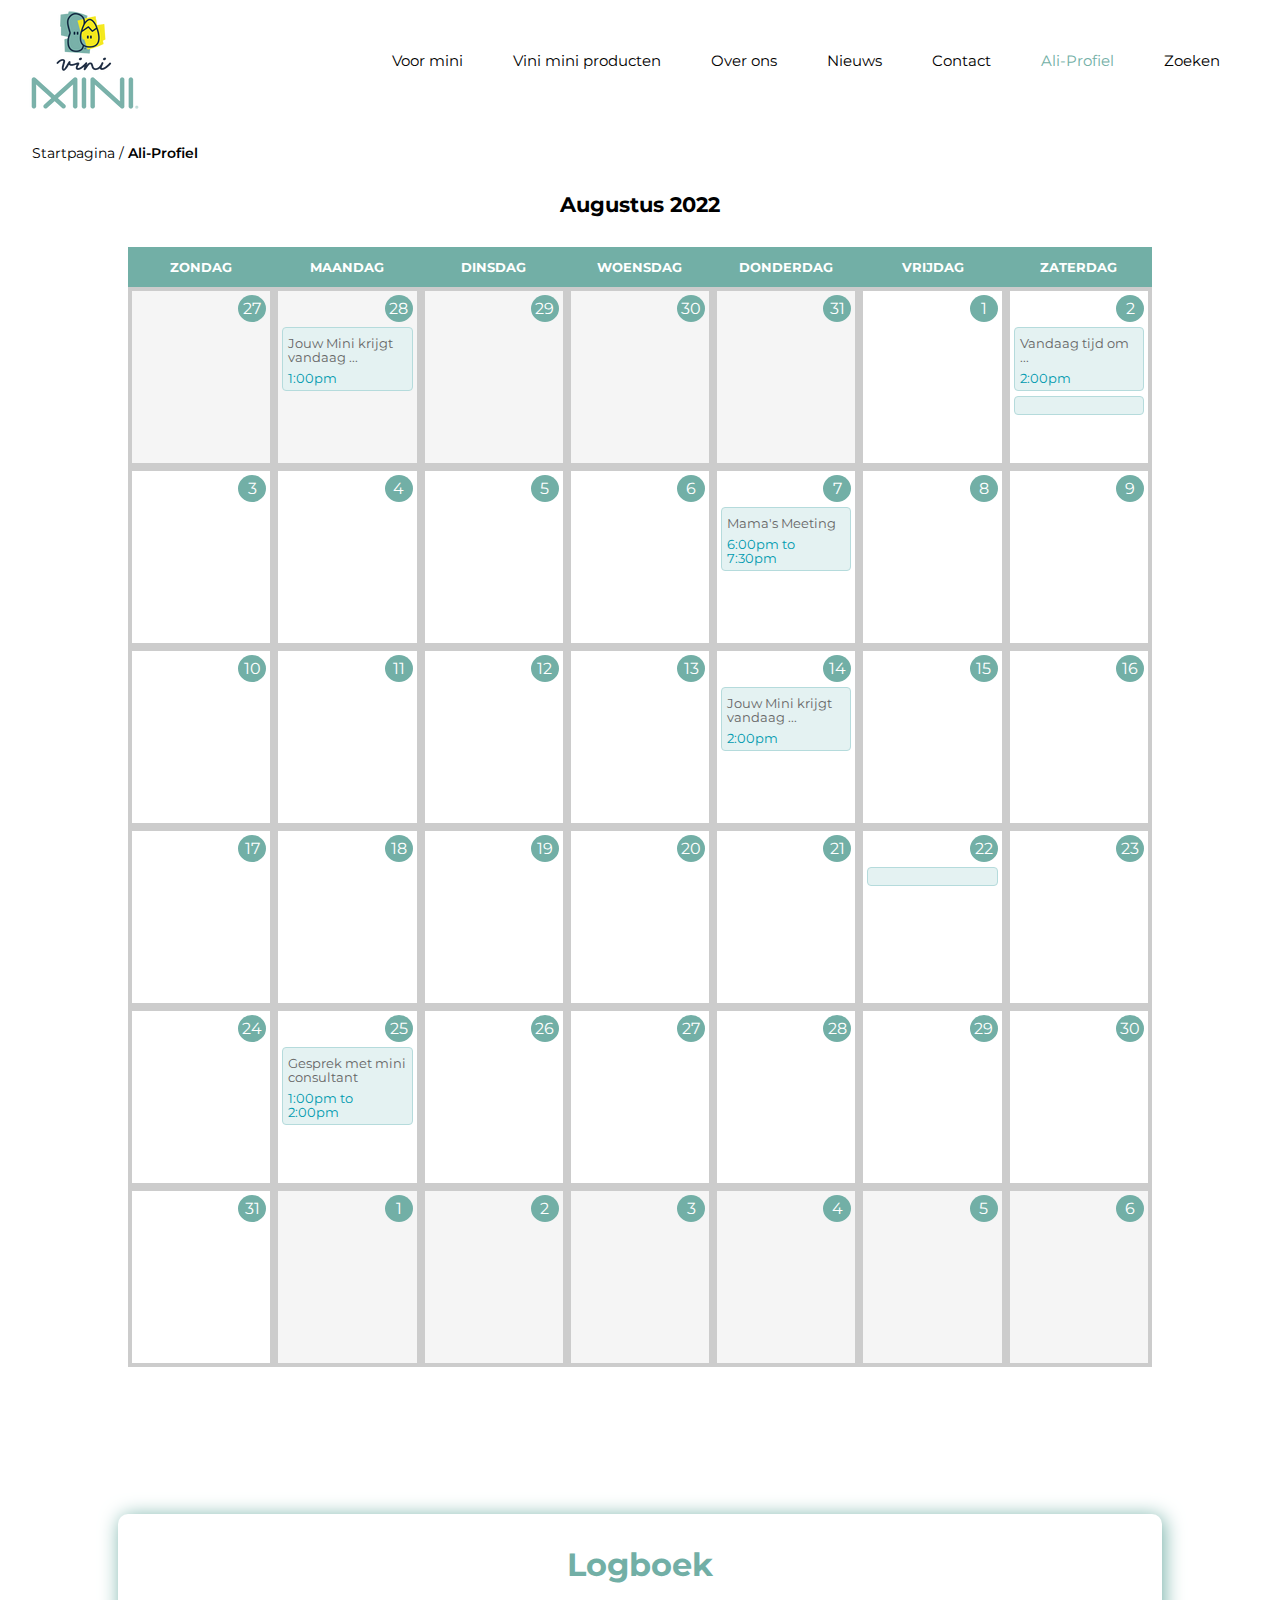
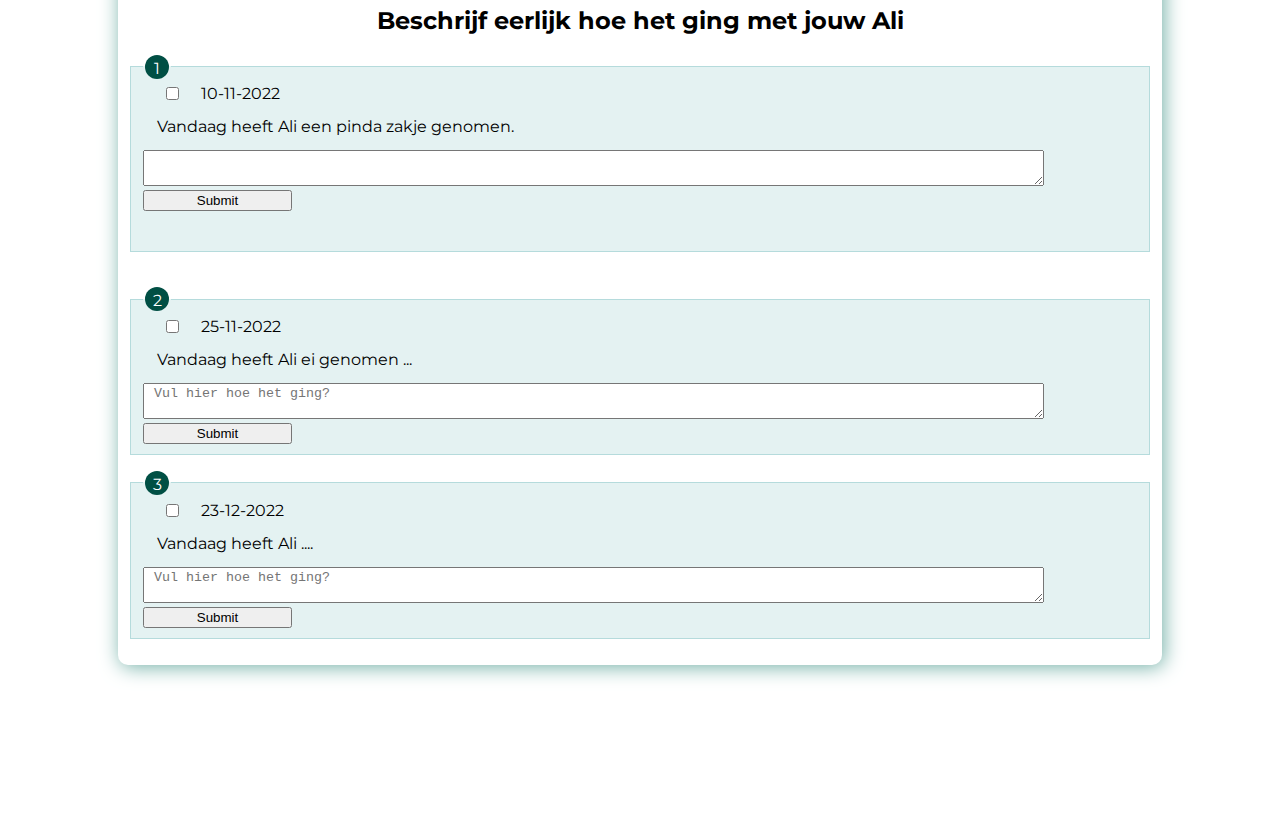
==== agenda.html @ 5429fd3d "Alles van Sprint III" ====
<!DOCTYPE html>
<html lang="en">
  <head>
    <meta charset="UTF-8" />
    <meta http-equiv="X-UA-Compatible" content="IE=edge" />
    <meta name="viewport" content="width=device-width, initial-scale=1.0" />
    <link rel="stylesheet" href="styles/styles.css" />
    <title>Agenda&Logboek</title>

  </head>

  <header>
    <nav>
      <img
        src="assets/LOGO-ORGINEEL-VINI-MINI-OKT-2021_142x100.png"
        alt="logo"
      />
      <ul>
        <li>Voor mini</li>
        <li>Vini mini producten</li>
        <li>Over ons</li>
        <li>Nieuws</li>
        <li>Contact</li>
        <li class="Mini">Ali-Profiel</li>
        <li>Zoeken</li>
      </ul>
    </nav>
  </header>

  <body>
    <div class="homepage2">
      Startpagina / <a href="index.html" class="homepagina2"> Ali-Profiel</a>
    </div>
    <table id="calendar">
      <caption>
        Augustus 2022
      </caption>
      <tr class="weekdays">
        <th scope="col">Zondag</th>
        <th scope="col">Maandag</th>
        <th scope="col">Dinsdag</th>
        <th scope="col">Woensdag</th>
        <th scope="col">Donderdag</th>
        <th scope="col">Vrijdag</th>
        <th scope="col">Zaterdag</th>
      </tr>

      <tr class="days">
        <td class="day other-month">
          <div class="date">27</div>
        </td>
        <td class="day other-month">
          <div class="date">28</div>
          <div class="event">
            <div class="event-desc">Jouw Mini krijgt vandaag ...</div>
            <div class="event-time">1:00pm</div>
          </div>
        </td>
        <td class="day other-month">
          <div class="date">29</div>
        </td>
        <td class="day other-month">
          <div class="date">30</div>
        </td>
        <td class="day other-month">
          <div class="date">31</div>
        </td>

        <td class="day">
          <div class="date">1</div>
        </td>
        <td class="day">
          <div class="date">2</div>
          <div class="event">
            <div class="event-desc">Vandaag tijd om ...</div>

            <div class="event-time">2:00pm</div>
          </div>
          <div class="event">
            <div class="event-desc"></div>

            <div class="event-time"></div>
          </div>
        </td>
      </tr>
      <tr>
        <td class="day">
          <div class="date">3</div>
        </td>
        <td class="day">
          <div class="date">4</div>
        </td>
        <td class="day">
          <div class="date">5</div>
        </td>
        <td class="day">
          <div class="date">6</div>
        </td>
        <td class="day">
          <div class="date">7</div>
          <div class="event">
            <div class="event-desc">Mama's Meeting</div>
            <div class="event-time">6:00pm to 7:30pm</div>
          </div>
        </td>
        <td class="day">
          <div class="date">8</div>
        </td>
        <td class="day">
          <div class="date">9</div>
        </td>
      </tr>
      <tr>
        <td class="day">
          <div class="date">10</div>
        </td>
        <td class="day">
          <div class="date">11</div>
        </td>
        <td class="day">
          <div class="date">12</div>
        </td>
        <td class="day">
          <div class="date">13</div>
        </td>
        <td class="day">
          <div class="date">14</div>
          <div class="event">
            <div class="event-desc">Jouw Mini krijgt vandaag ...</div>
            <div class="event-time">2:00pm</div>
          </div>
        </td>
        <td class="day">
          <div class="date">15</div>
        </td>
        <td class="day">
          <div class="date">16</div>
        </td>
      </tr>
      <tr>
        <td class="day">
          <div class="date">17</div>
        </td>
        <td class="day">
          <div class="date">18</div>
        </td>
        <td class="day">
          <div class="date">19</div>
        </td>
        <td class="day">
          <div class="date">20</div>
        </td>
        <td class="day">
          <div class="date">21</div>
        </td>
        <td class="day">
          <div class="date">22</div>
          <div class="event">
            <div class="event-desc"></div>
            <div class="event-time"></div>
          </div>
        </td>
        <td class="day">
          <div class="date">23</div>
        </td>
      </tr>
      <tr>
        <td class="day">
          <div class="date">24</div>
        </td>
        <td class="day">
          <div class="date">25</div>
          <div class="event">
            <div class="event-desc">Gesprek met mini consultant</div>
            <div class="event-time">1:00pm to 2:00pm</div>
          </div>
        </td>
        <td class="day">
          <div class="date">26</div>
        </td>
        <td class="day">
          <div class="date">27</div>
        </td>
        <td class="day">
          <div class="date">28</div>
        </td>
        <td class="day">
          <div class="date">29</div>
        </td>
        <td class="day">
          <div class="date">30</div>
        </td>
      </tr>
      <tr>
        <td class="day">
          <div class="date">31</div>
        </td>
        <td class="day other-month">
          <div class="date">1</div>
          <!-- Next Month -->
        </td>
        <td class="day other-month">
          <div class="date">2</div>
        </td>
        <td class="day other-month">
          <div class="date">3</div>
        </td>
        <td class="day other-month">
          <div class="date">4</div>
        </td>
        <td class="day other-month">
          <div class="date">5</div>
        </td>
        <td class="day other-month">
          <div class="date">6</div>
        </td>
      </tr>
    </table>
    <br />
    <div class="logboek">
      <h1>Logboek</h1>
      <h2>Beschrijf eerlijk hoe het ging met jouw Ali</h2>

      <style>
        fieldset {
          background-color: rgba(0, 0, 0, 0.1);
          border: none;
          margin-bottom: 1em;
          background: #e4f2f2;
         border: 1px solid #b5dbdc;
        }
        legend,
        legend span {
          color: #000;
        }

        legend span {
          background-color: #004f44;
          border-radius: 50%;
          display: inline-block;
          padding: 0.25rem;
          font-size: 1em;
          width: 1em;
          height: 1em;
          text-align: center;
          color: white;
        }
          input{
            width: 15%;
            
          }
          textarea {
            width: 90%;
          }
        
      </style>

      <fieldset class="input1">
        <div class="inputForm">
          <input class="input" type="checkbox" />
          <label class="container">10-11-2022</label>
          <span class="checkmark"></span>
        </div>
        <p> Vandaag heeft Ali een pinda zakje genomen.</p>
        <legend><span>1</span></legend>
        <label for="question"></label>
        <textarea id="question" placeholder="Vul hier hoe het ging?">
        </textarea> 
        <input type="submit" value="Submit">
        <p class="test">Dit zie je nu!</p>
      </fieldset>
      <br/>
      
      <fieldset>
        <div class="inputForm">
          <input class="input" type="checkbox" />
          <label class="container">25-11-2022</label>
          <span class="checkmark"></span>
        </div>
        <p> Vandaag heeft Ali ei genomen ... </p>
        <legend><span>2</span></legend>
        <label for="question"></label>
       <textarea id="question" placeholder=" Vul hier hoe het ging?"></textarea>
       <input type="submit" value="Submit">
      </fieldset>

      <fieldset>
        <div class="inputForm">
          <input class="input" type="checkbox" />
          <label class="container">23-12-2022</label>
          <span class="checkmark"></span>
        </div>
        <p> Vandaag heeft Ali .... </p>
        <legend><span>3</span></legend>
        <label for="question"></label>
        <textarea id="question" placeholder=" Vul hier hoe het ging?"></textarea>
        <input type="submit" value="Submit">
      </fieldset>


  </body>
  <script src="/scripts/script.js"></script>
</html>
---- styles/styles.css ----
@import url('https://fonts.googleapis.com/css2?family=Montserrat:wght@200;300;400;600;700&display=swap');

:root {
--font: 'Montserrat';
--geel: #f4eb34;
--groen: #72A7A5;
}

body{
    margin: 0;
    padding: 0;
    font-family: var(--font)
  }

@media only screen and (max-width: 1024px) {
  header nav{
    display: none;
  }
  nav ul {
    display: flex;
    margin:  0;
    padding: 0;
    width: 30px;
  }

  header nav ul li{
    margin-left: 0;
  }

  footer.social{
    display: none;
    
  }
  div.box4{
    display: none;
  }
}

@media only screen and (max-width: 700px) {
  body{
    margin: 0;
    padding: 0;
  }
}

@media only screen and (max-width: 500px) {
   .advies{
     justify-items: center;
     justify-content: center;
    }
  }
  
   /*--------------------INDEX-PAGINA----------------------- */

   /*---- Die terug BUTTON ----*/
.homepage{
  margin-left: 2rem;
  margin-top: 1.5rem;
  color: white;
  font-size: 14px;
}

.homepagina{
  text-decoration: none;
  font-weight: 600;
}

a.homepagina{
  color: white;
}

a:hover{
  color: #72afa6;
}

/*Deze is voor Proces en Agenda pages*/

.homepage2{
  margin-left: 2rem;
  margin-top: 1.5rem;
  color: black;
  font-size: 14px;
}

.homepagina2{
  text-decoration: none;
  font-weight: 600;
}

a.homepagina2{
  color: rgb(0, 0, 0);
}

a:hover{
  color: #72afa6;
}

/* Navbar */

header {
  background-color: white;
  padding: 10px;
  font-family: var(--font);
  /* opacity: 0.5; */
  /* position: sticky;
  top: 0; */
  display: flex;
  flex-direction: row;
  }
    
  header ul {
  display: flex;
  margin-left: 150px;
  list-style: none;
  }

  header ul li {
  margin-left: 50px;
  font-size: 15px;
  }

  nav{
    display: flex;
    flex-direction: row;
    align-items: center;
  }

  /*------------ homepage-background ---------------*/

.main-background {
  background-image: url("/assets/hero-image.jpg.webp");
  height: 100vh;
  /*margin-top: -161px;*/
}

/*body > .main-background {
  filter: brightness(70%);
}*/

.Mini{
  color: #72afa6;
}

/*----------------- BUTTONS Style -----------------*/

.middle{
    position: absolute;
    margin-top: 1rem;
    top: 50%;
    left:50%;
    transform: translate(-50%,-50%);
    text-align: center;
}
.btn::before{
    content: "";
    position: absolute;
    background-color: #72afa6;
    left: 0;
    top: 0;
    width: 100%;
    height: 100%; 
    border-radius: 27.5px;   
    z-index: -1;
}

.btn{
    font-family: var(--font);
    background: none;
    border-radius: 27.5px;
    text-transform: uppercase;
    padding: 15px 30px;
    min-width: 200px;
    margin: 10px;
    cursor: pointer;
    transition: color 0.4s linear; 
    position: relative; 
    display: block;
    text-decoration: none;
    font-size: 15px;
    color: #72afa6;
  }

  .btn:hover{
      color:  #fff;
  
  }
  
  .main-background, .middle > .btn:hover{
    background-color: #72afa6;
}

.main-background, .middle > .btn::before{
  content: "";
  position: absolute;
  background-color: white;
  left: 0;
  top: 0;
  width: 100%;
  height: 100%;    
  z-index: -1;
}

.main-background, .middle > h1{
  color:white;
}


/*-------------- ProcesPage ------------------*/
/* grid van proces pagina (denk werkt nie meer is gwn EXTRA) */

.grid {
  display: grid;
  gap: 15px;
  grid-template-columns:1fr 1fr 1fr;
  grid-template-rows: 1fr 1fr 1fr;
  grid-template-areas: 
  "box1 box2 box3"
  "box1 box2 box4"
  ". . .";
}

/* grid van logboek/advies pagina */

.grid2 {
  display: grid;
  gap: 10px;
  grid-template-columns: 1fr 1fr;
  grid-template-rows: 1fr 1fr 1fr;
  grid-template-areas: 
  "logboek advies"
  " logboek advies"
  ". .";
}
  
/* LOGBOEK PAGINA */

.h1h2{
  margin: 1rem;
}

.flex {
  display: flex;
  flex-wrap: wrap;
  gap: 40px;
  padding: clamp(2rem, 4vw, 10rem);
}

.box1, .box2{
  border-radius: 7px;
  align-items: center;
  align-content: center;
  width: 30%;
  min-width: 280px;
  flex-grow: 1;
}

/*
.box2{ 
  border-radius: 7px;
  align-items: center;
  align-content: center;
  width: 30%;
  min-width: 280px;
  flex-grow: 1;
}
*/

.box3{
 width: 30%;
 min-width: 280px;
 flex-grow: 1;
 overflow-y: auto;
}

.checkmark {
  text-align: center;
}

.inputForm{
  display: flex;
  justify-content: center;
}

.input{
  width: 4vw;
}

.container{
  width: 23vw;
}

.logboek{
  margin:0 auto;
  width:80%;
  margin-bottom: 150px;
}

.logboek, .inputForm{
  justify-content: left;
}

.input1{
  height: 20vh;
  transition: ease 0.5s;
}

.logboek, .advies{
  border-radius: 10px;
  box-shadow: 2px 2px 20px #72afa6;
  /*margin-bottom: 15px;
  margin: 20px;*/
  padding: 10px;
}

.logboek p {
  margin: 14px;
}

/* Dit is voor JS */
.inputOn{
  height: 50vh;
}

.test{
  display: none;
}
/* END JS classes */

/** 
.box5 h1{
  font-size: 20px;
}

.box5 p{
  margin-left: 10px;
} 
**/
 
.reminder h3 {
  margin-left: 30%;
  font-size: 20px;
  color: black;
}

.reminder ul {
  list-style-type: none;
  font-size: 14px;
  background-color: white;
  padding: 15px 20px 20px;
  margin-bottom: 15px;
  display: block;
  }

.reminder li{
  border-left: 5px solid #72afa6;
  padding-left: 10px;
  padding-bottom: 2px;
  margin-bottom: 14px;
}

.reminder p {
  margin-top: 0;
  margin-bottom: 0;
  color: #666;
  font-size: 13px;
}

/*
.box4 h3{
  text-align: center;
  font-size: 20px;
  color: black;
  padding: 15px;
  background-color: white;
  margin: 0;
}

.box4 {
  display: flex;
  margin-bottom: 1rem;
  flex-direction: column;
  box-shadow: 2px 2px 20px #72afa6;
  background-color: white;
  position: fixed;
  bottom: 0;
  right: clamp(2rem, 8vw, 10rem);
}

.box4 .body{
  flex: 1;
  color: rgb(255, 255, 255);
  background-color: rgb(0,0,0,0,7);
  padding: 15px;
}

.box4 .message {
  background-color: beige;
  color: black;
  width: fit-content;
  margin-bottom: 15px;
}

.box4 .user_message {
  margin-left: auto;
  background-color: #72afa6;
}

.box4 .footer form{
  display: flex;
}

form input{
  flex: 1;
  height: 40px;
  border: none;
  outline: none;
  padding-left: 5px;
  font-size: 16px;
  background-color: beige;
}

form button{
  width: 20%;
  border: none;
  outline: none;
  background-color: #72afa6;
  color: black;
  cursor: pointer;
} 
form button:hover {
  color: white;
  transition: 0.2s ease;
}

*/

h1{
  text-align: center;
  color: #72afa6;
}

h2{
  text-align: center;
}   


/*------------------------- AGENDA PAGINA ----------------------*/
/* declare a 7 column grid on the table */
#calendar {
  margin-left: 10%;  
  margin-bottom: 10%;
  width: 80%;
  /*margin:0 auto;*/
  display: grid;
  grid-template-columns: repeat(7, 1fr);
}

#calendar tr, #calendar tbody {
  grid-column: 1 / -1;
  display: grid;
  grid-template-columns: repeat(7, 1fr);
  width: 100%;
}

caption {
  text-align: center;
  grid-column: 1 / -1;
  font-size: 130%;
  font-weight: bold;
  padding: 30px;
}

#calendar a {
	text-decoration: none;
}

#calendar td, #calendar th {
	padding: 4px;
	box-sizing:border-box;
	border: 4px solid #ccc;
}

#calendar .weekdays {
	background: #72afa6;  
}

#calendar .weekdays th {
	text-align: center;
	text-transform: uppercase;
	line-height: 20px;
	border: none;
	padding: 10px 6px;
	color: #fff;
	font-size: 13px;
}

#calendar td {
  min-height: 180px;
  display: flex;
  flex-direction: column;
}

#calendar .days li:hover {
	background: #d3d3d3;
}

#calendar .date {
	text-align: center;
	margin-bottom: 5px;
	padding: 4px;
	background: #72afa6;
	color: #fff;
	width: 20px;
	border-radius: 50%;
    flex: 0 0 auto;
    align-self: flex-end;
}

#calendar .event {
  flex: 0 0 auto;
	font-size: 13px;
	border-radius: 4px;
	padding: 5px;
	margin-bottom: 5px;
	line-height: 14px;
	background: #e4f2f2;
	border: 1px solid #b5dbdc;
	color: #009aaf;
	text-decoration: none;
}

#calendar .event-desc {
	color: #666;
	margin: 3px 0 7px 0;
	text-decoration: none;	
}

#calendar .other-month {
	background: #f5f5f5;
	color: #666;
}

/* ============================
				Mobile Responsiveness  Agenda
   ============================*/

@media(max-width: 768px) {

	#calendar .weekdays, #calendar .other-month {
		display: none;
	}

	#calendar li {
		height: auto;
		border: 1px solid #ededed;
		width: 100%;
		padding: 10px;
		margin-bottom: -1px;
	}
  
  #calendar, #calendar tr, #calendar tbody {
    grid-template-columns: 1fr;
  }
  
  #calendar  tr {
    grid-column: 1 / 2;
  }

	#calendar .date {
		align-self: flex-start;
	}
}

/* p Color */
.color {
  color: #72afa6;
}



/*------------- PROCES-PAGINA -------------------*/
/* ------------------ CHATBOX ----------------- /
/* Button used to open the chat form - fixed at the bottom of the page */
.open-button {
  background-color: #72afa6;
  color: white;
  padding: 16px 20px;
  border: none;
  cursor: pointer;
  opacity: 0.8;
  position: fixed;
  bottom: 23px;
  right: 40px;
  width: 260px;
  border-radius: 45px;
}

/* The popup chat - hidden by default */
.chat-popup {
  display: none;
  position: fixed;
  bottom: 0;
  right: 40px;
  border: 3px solid #f1f1f1;
  z-index: 9;
}

.chat-popup h3{
  text-align: center;
  color: #72afa6;
}

/* Add styles to the form container */
.form-container {
  width: 246px;
  padding: 10px;
  background-color: white;
}

/* Full-width textarea */
.form-container textarea {
  width: 100%;
  margin: 5px 0 22px 0;
  border: none;
  background: rgb(231, 229, 229);
  resize: none;
  min-height: 200px;
}

/* When the textarea gets focus, do something */
.form-container textarea:focus {
  background-color: #ddd;
  outline: none;
}

/* Set a style for the submit/send button */
.form-container .btn {
  background-color: #04AA6D;
  color: white;
  padding: 16px 20px;
  border: none;
  cursor: pointer;
  width: 96%;
  margin-bottom:10px;
  opacity: 0.8;
}

/* Add a red background color to the cancel button */
.form-container .cancel {
  background-color: red;
}

/* Add some hover effects to buttons */
.form-container .btn:hover, .open-button:hover {
  opacity: 1;
}
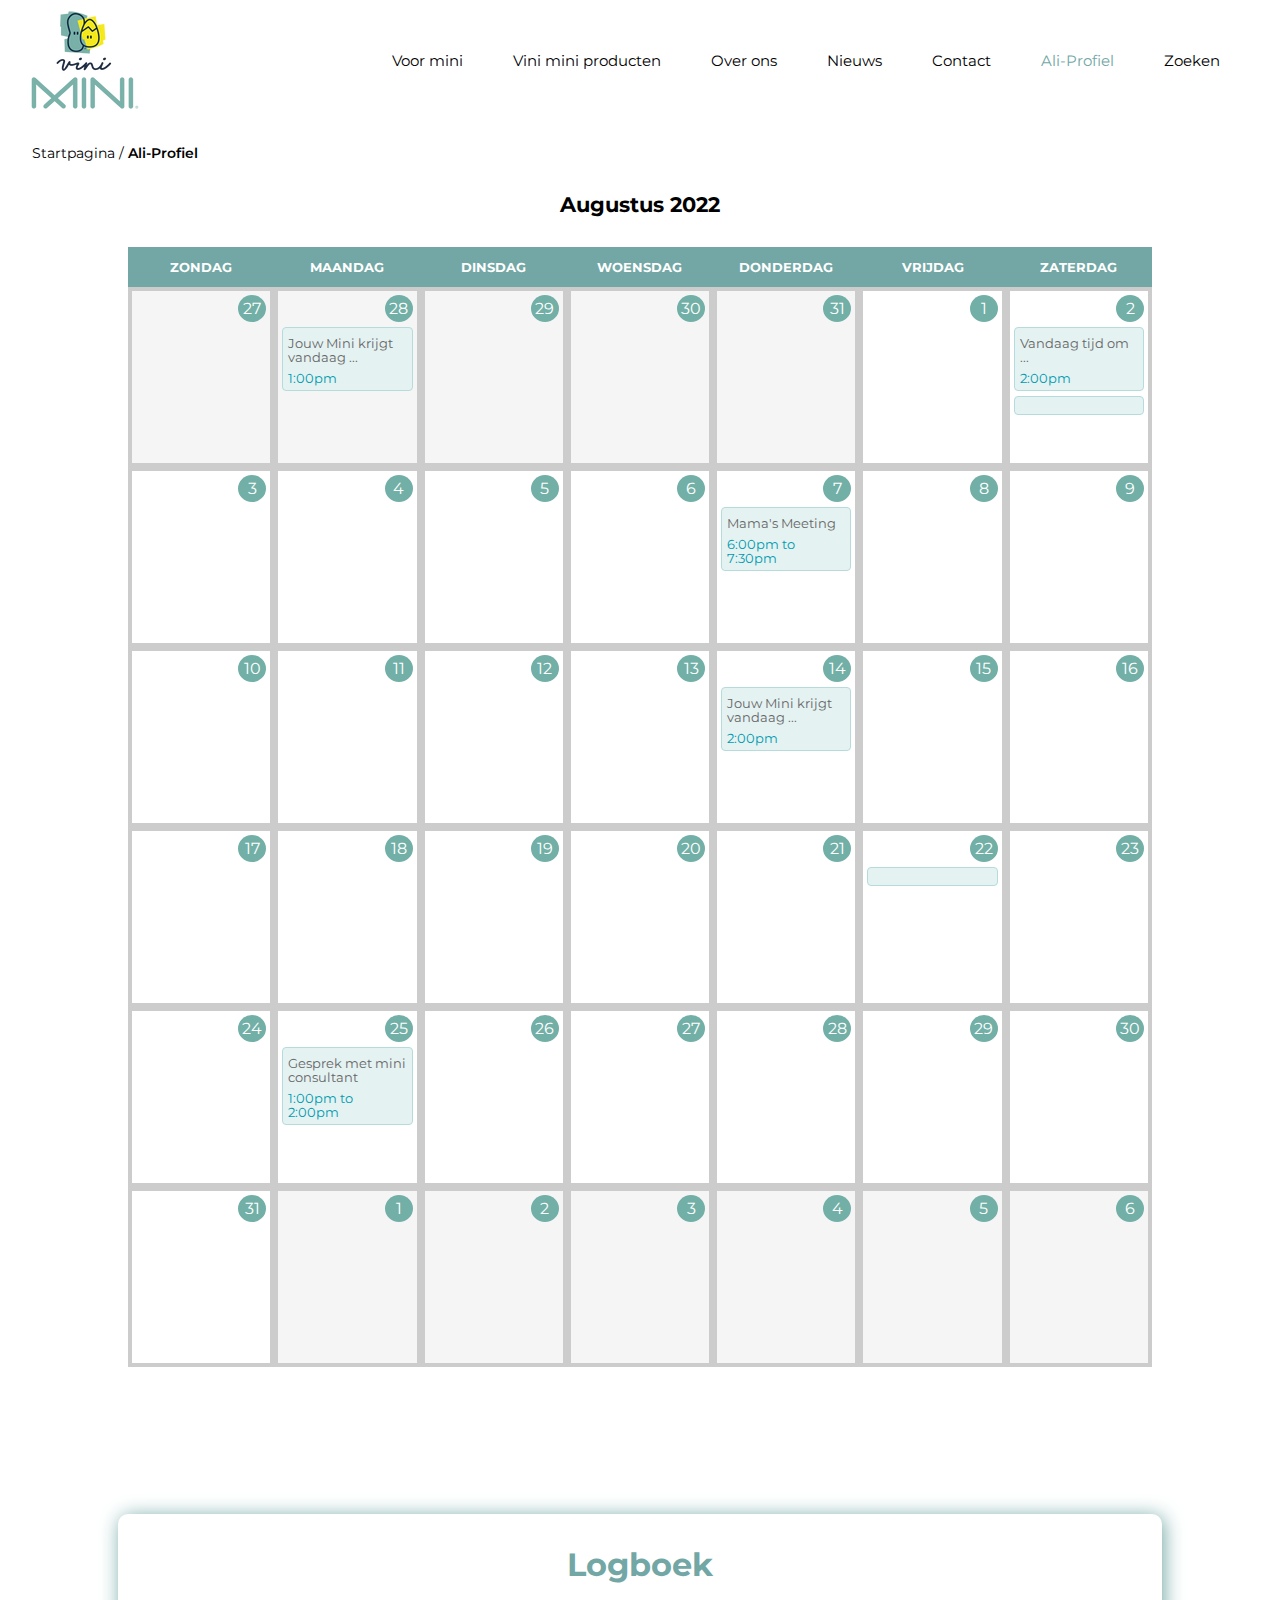
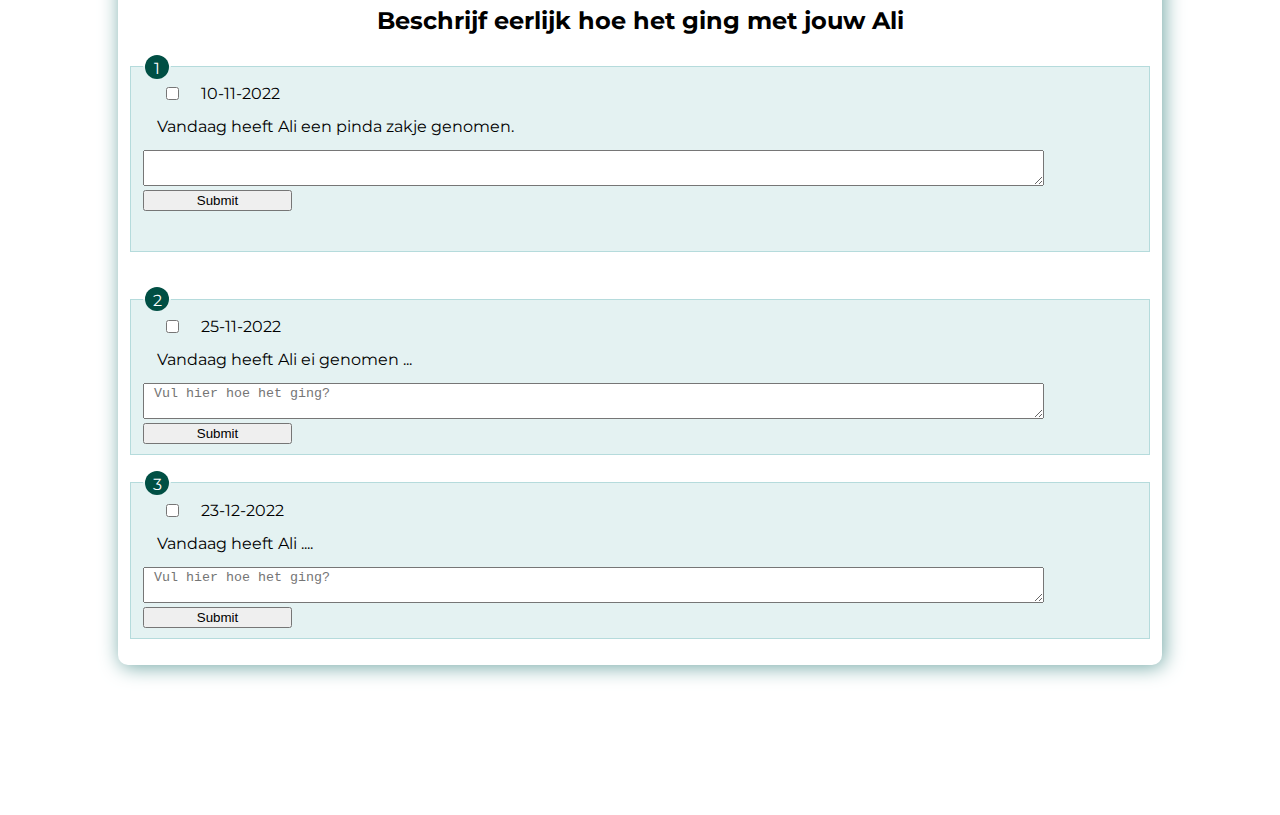
==== commit 9e50678e: ".JavaScript" ====
--- a/agenda.html
+++ b/agenda.html
@@ -299,5 +299,5 @@
 
 
   </body>
-  <script src="/scripts/script.js"></script>
+  <script src="./scripts/script.js"></script>
 </html>
--- a/styles/styles.css
+++ b/styles/styles.css
@@ -3,7 +3,9 @@
 :root {
 --font: 'Montserrat';
 --geel: #f4eb34;
---groen: #72A7A5;
+--lightGroen: #72A7A5;
+--white: white;
+--black: rgb(0, 0, 0);
 }
 
 body{
@@ -56,7 +58,7 @@
 .homepage{
   margin-left: 2rem;
   margin-top: 1.5rem;
-  color: white;
+  color: var(--black);
   font-size: 14px;
 }
 
@@ -66,11 +68,11 @@
 }
 
 a.homepagina{
-  color: white;
+  color: var(--black);
 }
 
 a:hover{
-  color: #72afa6;
+  color: var(--lightGroen);
 }
 
 /*Deze is voor Proces en Agenda pages*/
@@ -88,17 +90,17 @@
 }
 
 a.homepagina2{
-  color: rgb(0, 0, 0);
+  color: var(--black);
 }
 
 a:hover{
-  color: #72afa6;
+  color: var(--lightGroen);
 }
 
 /* Navbar */
 
 header {
-  background-color: white;
+  background-color: var(--white);
   padding: 10px;
   font-family: var(--font);
   /* opacity: 0.5; */
@@ -127,18 +129,19 @@
 
   /*------------ homepage-background ---------------*/
 
-.main-background {
+/*
+ .main-background {
   background-image: url("/assets/hero-image.jpg.webp");
   height: 100vh;
   /*margin-top: -161px;*/
-}
+  
 
 /*body > .main-background {
   filter: brightness(70%);
 }*/
 
 .Mini{
-  color: #72afa6;
+  color: var(--lightGroen);
 }
 
 /*----------------- BUTTONS Style -----------------*/
@@ -154,7 +157,7 @@
 .btn::before{
     content: "";
     position: absolute;
-    background-color: #72afa6;
+    background-color: var(--lightGroen);
     left: 0;
     top: 0;
     width: 100%;
@@ -165,7 +168,7 @@
 
 .btn{
     font-family: var(--font);
-    background: none;
+    background: var(--lightGroen);
     border-radius: 27.5px;
     text-transform: uppercase;
     padding: 15px 30px;
@@ -177,22 +180,22 @@
     display: block;
     text-decoration: none;
     font-size: 15px;
-    color: #72afa6;
+    color: var(--white);
   }
 
   .btn:hover{
-      color:  #fff;
+      color: var(--black);
   
   }
   
   .main-background, .middle > .btn:hover{
-    background-color: #72afa6;
+    background-color: var(--lightGroen);
 }
 
 .main-background, .middle > .btn::before{
   content: "";
   position: absolute;
-  background-color: white;
+  background-color: var(--white);
   left: 0;
   top: 0;
   width: 100%;
@@ -201,7 +204,7 @@
 }
 
 .main-background, .middle > h1{
-  color:white;
+  color: var(--black);
 }
 
 
@@ -306,7 +309,7 @@
 
 .logboek, .advies{
   border-radius: 10px;
-  box-shadow: 2px 2px 20px #72afa6;
+  box-shadow: 2px 2px 20px var(--lightGroen);
   /*margin-bottom: 15px;
   margin: 20px;*/
   padding: 10px;
@@ -339,20 +342,20 @@
 .reminder h3 {
   margin-left: 30%;
   font-size: 20px;
-  color: black;
+  color: var(--black);
 }
 
 .reminder ul {
   list-style-type: none;
   font-size: 14px;
-  background-color: white;
+  background-color: var(--white);
   padding: 15px 20px 20px;
   margin-bottom: 15px;
   display: block;
   }
 
 .reminder li{
-  border-left: 5px solid #72afa6;
+  border-left: 5px solid var(--lightGroen);
   padding-left: 10px;
   padding-bottom: 2px;
   margin-bottom: 14px;
@@ -436,7 +439,7 @@
 
 h1{
   text-align: center;
-  color: #72afa6;
+  color: var(--lightGroen);
 }
 
 h2{
@@ -481,7 +484,7 @@
 }
 
 #calendar .weekdays {
-	background: #72afa6;  
+	background: var(--lightGroen);  
 }
 
 #calendar .weekdays th {
@@ -573,17 +576,15 @@
 
 /* p Color */
 .color {
-  color: #72afa6;
-}
-
-
+  color: var(--lightGroen);
+}
 
 /*------------- PROCES-PAGINA -------------------*/
 /* ------------------ CHATBOX ----------------- /
 /* Button used to open the chat form - fixed at the bottom of the page */
 .open-button {
-  background-color: #72afa6;
-  color: white;
+  background-color: var(--lightGroen);
+  color: var(--white);
   padding: 16px 20px;
   border: none;
   cursor: pointer;
